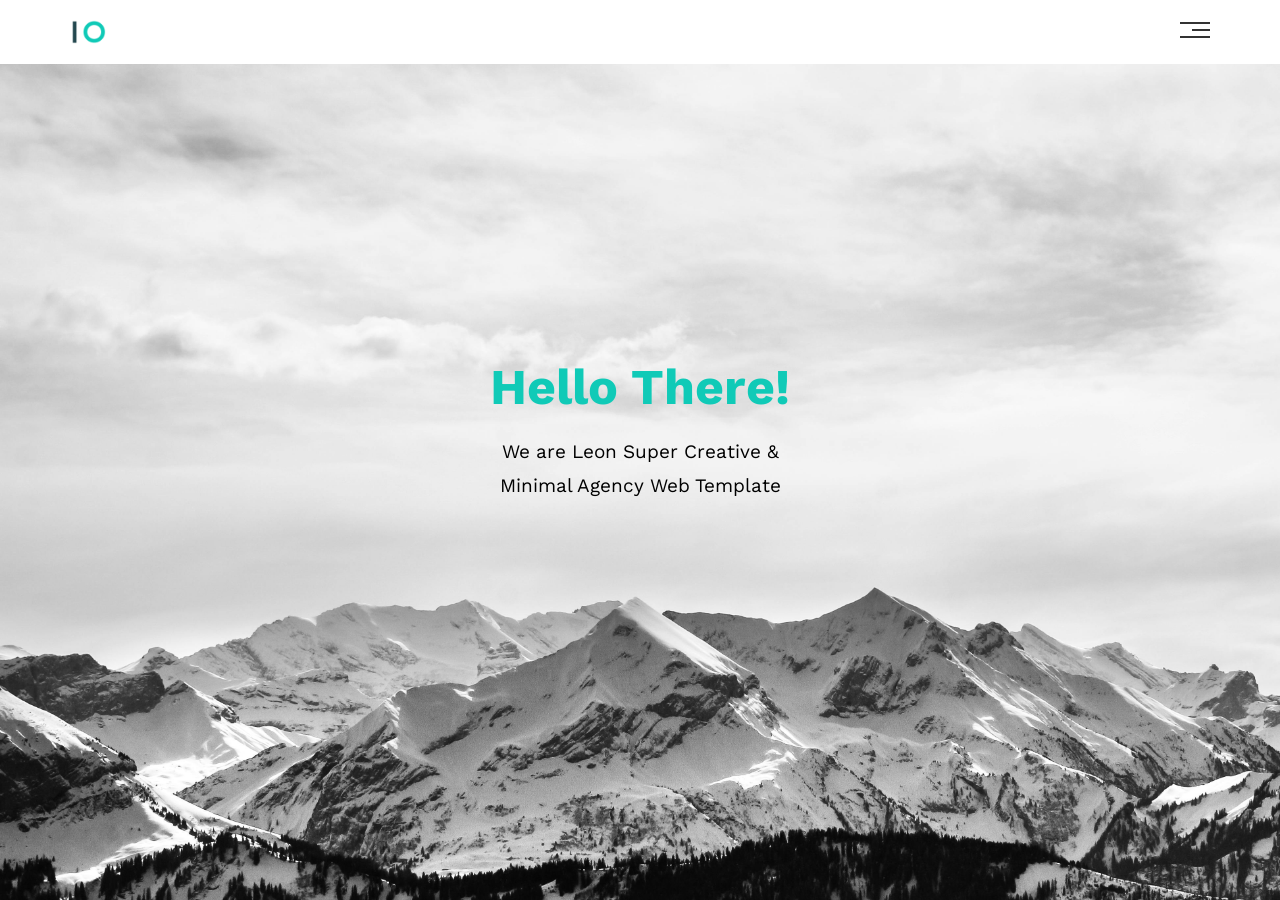
==== index12.html @ c02a4daa "First Update" ====
<!DOCTYPE html>
<html lang="en">
<head>
  <meta charset="UTF-8">
  <meta name="viewport" content="width=device-width, initial-scale=1.0">
  <meta http-equiv="X-UA-Compatible" content="ie=edge">
  <title>Leon Template One</title>
  <link rel="stylesheet" 
  href="css/normalize.css">
  <link rel="stylesheet" 
  href="css/master.css">
  <link rel="preconnect" href="https://fonts.googleapis.com">
<link rel="preconnect" href="https://fonts.gstatic.com" crossorigin>
<link href="https://fonts.googleapis.com/css2?family=Work+Sans:ital,wght@0,100..900;1,100..900&display=swap" rel="stylesheet">
<link rel="stylesheet" 
href="css/all.min.css">
</head>
<body>
  <div class="header">
    <div class="container">
      <img class="logo"src="images2/logo.png" alt="">
      <div class="links">
        <span class="icon">
          <span></span>
          <span></span>
          <span></span>
        </span>
        <ul>
        <li>
        <a href="#services">Services</a>
        </li>
          <li>
      <a href="#portofolio">Portofolio</a>
          </li>
        <li><a href="#about">About</a>
        </li>
          </li>
        <li><a href="#contact">Contact</a>
        </li>
        </ul>
      </div>
    </div>
    </div>
    <div class="landing">
      <div class="intro-text">
        <h1>Hello There!</h1> 
        <p>We are Leon Super Creative & Minimal Agency Web Template</p>
      </div>
    </div>
</body>
</html>
---- css/master.css ----
:root{
  --main-color:#10cab7;
}
*{
  -moz-box-sizing: border-box;
  -webkit-box-sizing: border-box;
  box-sizing: border-box;
}
body{
  font-family: "Work Sans" ,Sans-Serif;
}
.container{
  padding-left: 15px; 
  padding-right: 15px;
  margin-right: auto; 
  margin-left: auto;
}
}

@media (min-width: 768px){
  .container{
    width: 750px;
  }
}
@media (min-width: 992px){
  .container{
    width: 970px;
  }
}
@media (min-width: 1200px){
  .container{
    width: 1170px;
  }
}

.header{
  padding: 20px;
}

.header .container{
  display: flex;
  justify-content: space-between; 
  align-items: center;
}
.header .logo{
  width: 60px;
}
.header  .links{
  position: relative;
}
.header .links:hover .icon span:nth-child(2){
  width: 100%;
}
.header .links .icon{
  width: 30px;
  display: flex;
  flex-wrap: wrap;
  justify-content: flex-end;
}
.header .links .icon span{
  margin-bottom: 5px;
  background-color: #333;
  height: 2px;
}
.header .links .icon span:first-child{
  width: 100%;
}
.header .links .icon span:nth-child(2){
  width: 60%;
   transition: 0.3s;
}
.header .links .icon span:last-child{
  width: 100%;
}
.header .links ul{
  list-style: none;
  padding: 0;
  margin: 0;
  position: absolute;
   right: 0;
   top: calc(100% + 15px);
   background-color: #f6f6f6; 
   min-width: 200px;
   display: none;
}
.header .links:hover ul{
  display: block;
}
.header .links ul:before{
  content:"";
  border-style: solid;
  border-width: 10px;
  border-color:  transparent transparent
  #f6f6f6 transparent;
  position: absolute;
  right: 5px;
  top: -20px;
}
.header .links ul li a{
  display: block;
  text-decoration: none;
  padding: 15px; 
  color: #333;
  transition: .3s;
  cursor: ;
}
.header .links ul li a:hover{
  padding-left: 25px;
}
.header .links ul li:not(:last-child) a{ 
  border-bottom: 1px solid #ddd;
}
.landing {
    background-image: url('../images2/pexels-pixabay-355770.jpg');
    background-size: cover;
    height: calc(100vh - 64px);
    z-index: -1;
   position: relative;
}
.landing .intro-text{
  position: absolute;
  top: 45%;
  left: 50%;
  transform: translate(-50%, -50%);
  text-align: center;
   width: 320px; 
   max-width: 100%;
}
.landing .intro-text h1{
  margin: 0;
  color: var(--main-color);
  font-weight: bold;
  font-size: 50px;
 
  
}
.landing .intro-text p{
  font-size: 19px; 
  line-height: 1.8;
}
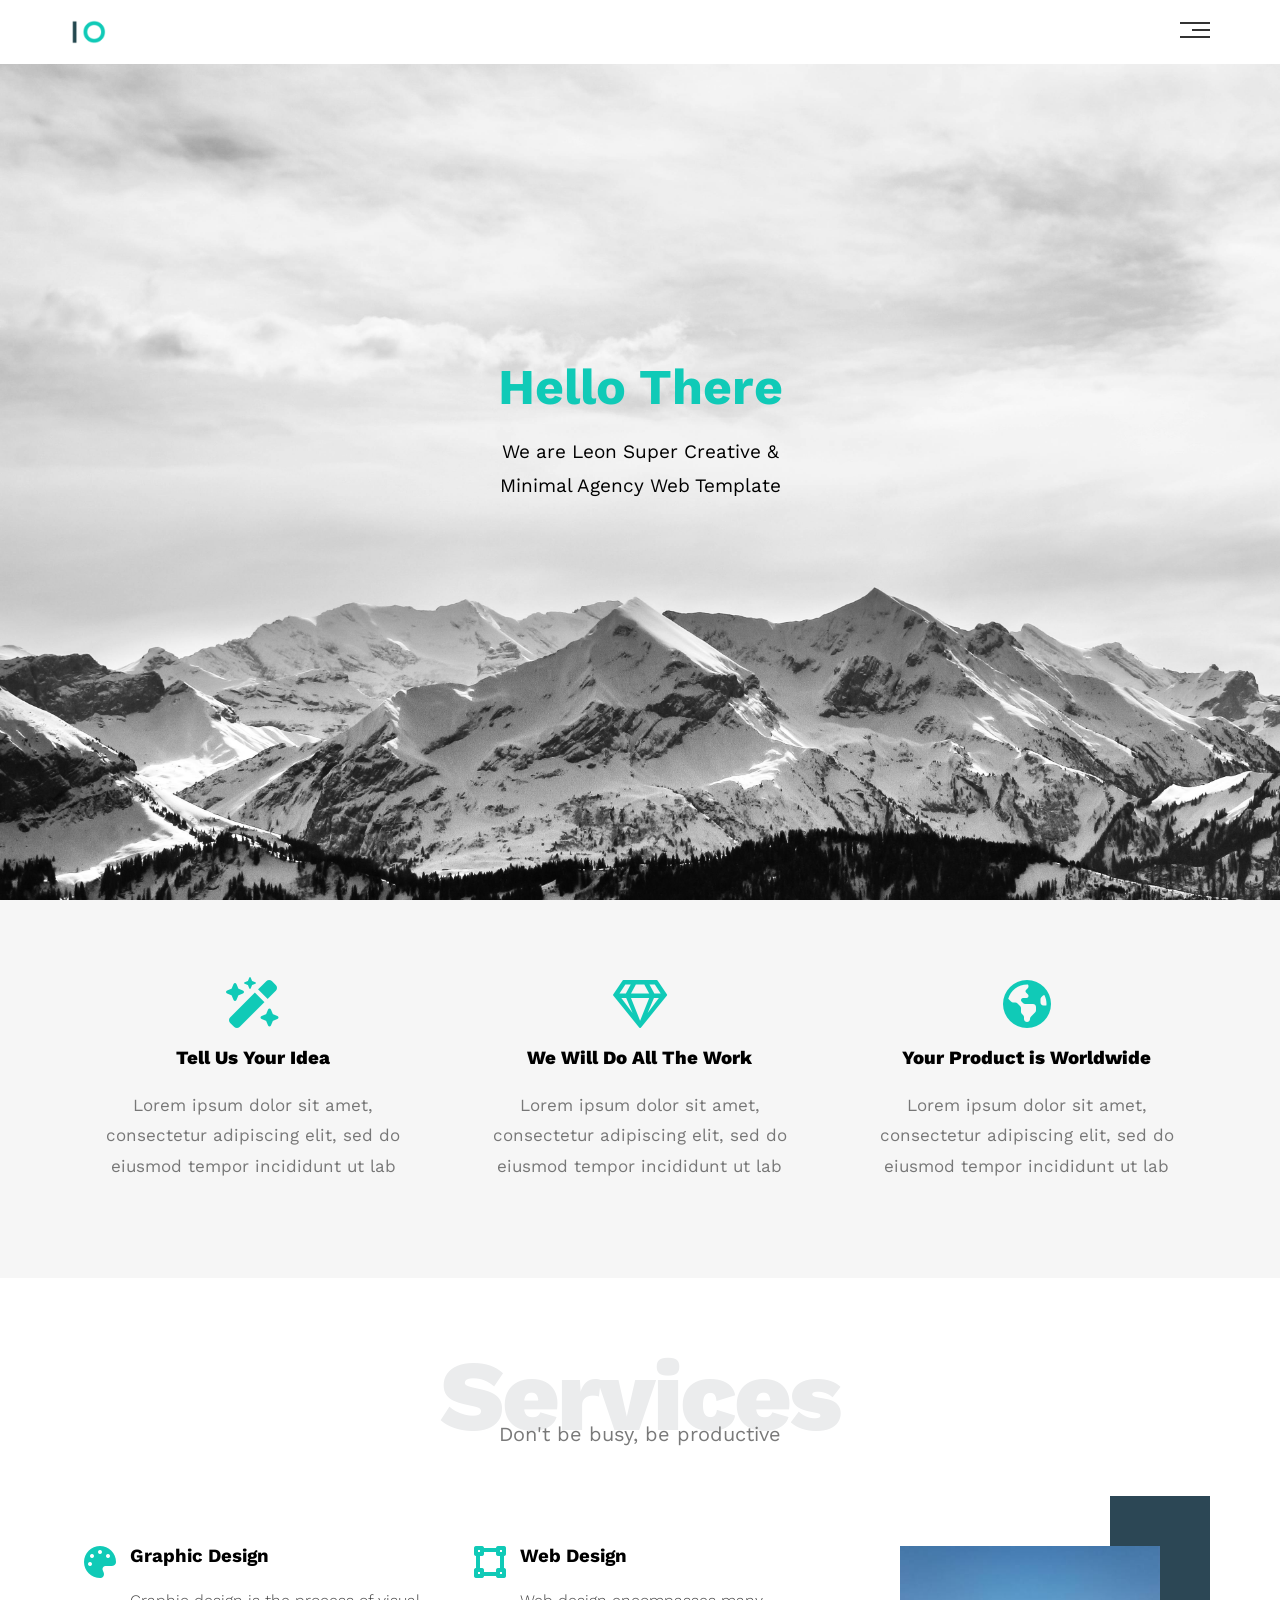
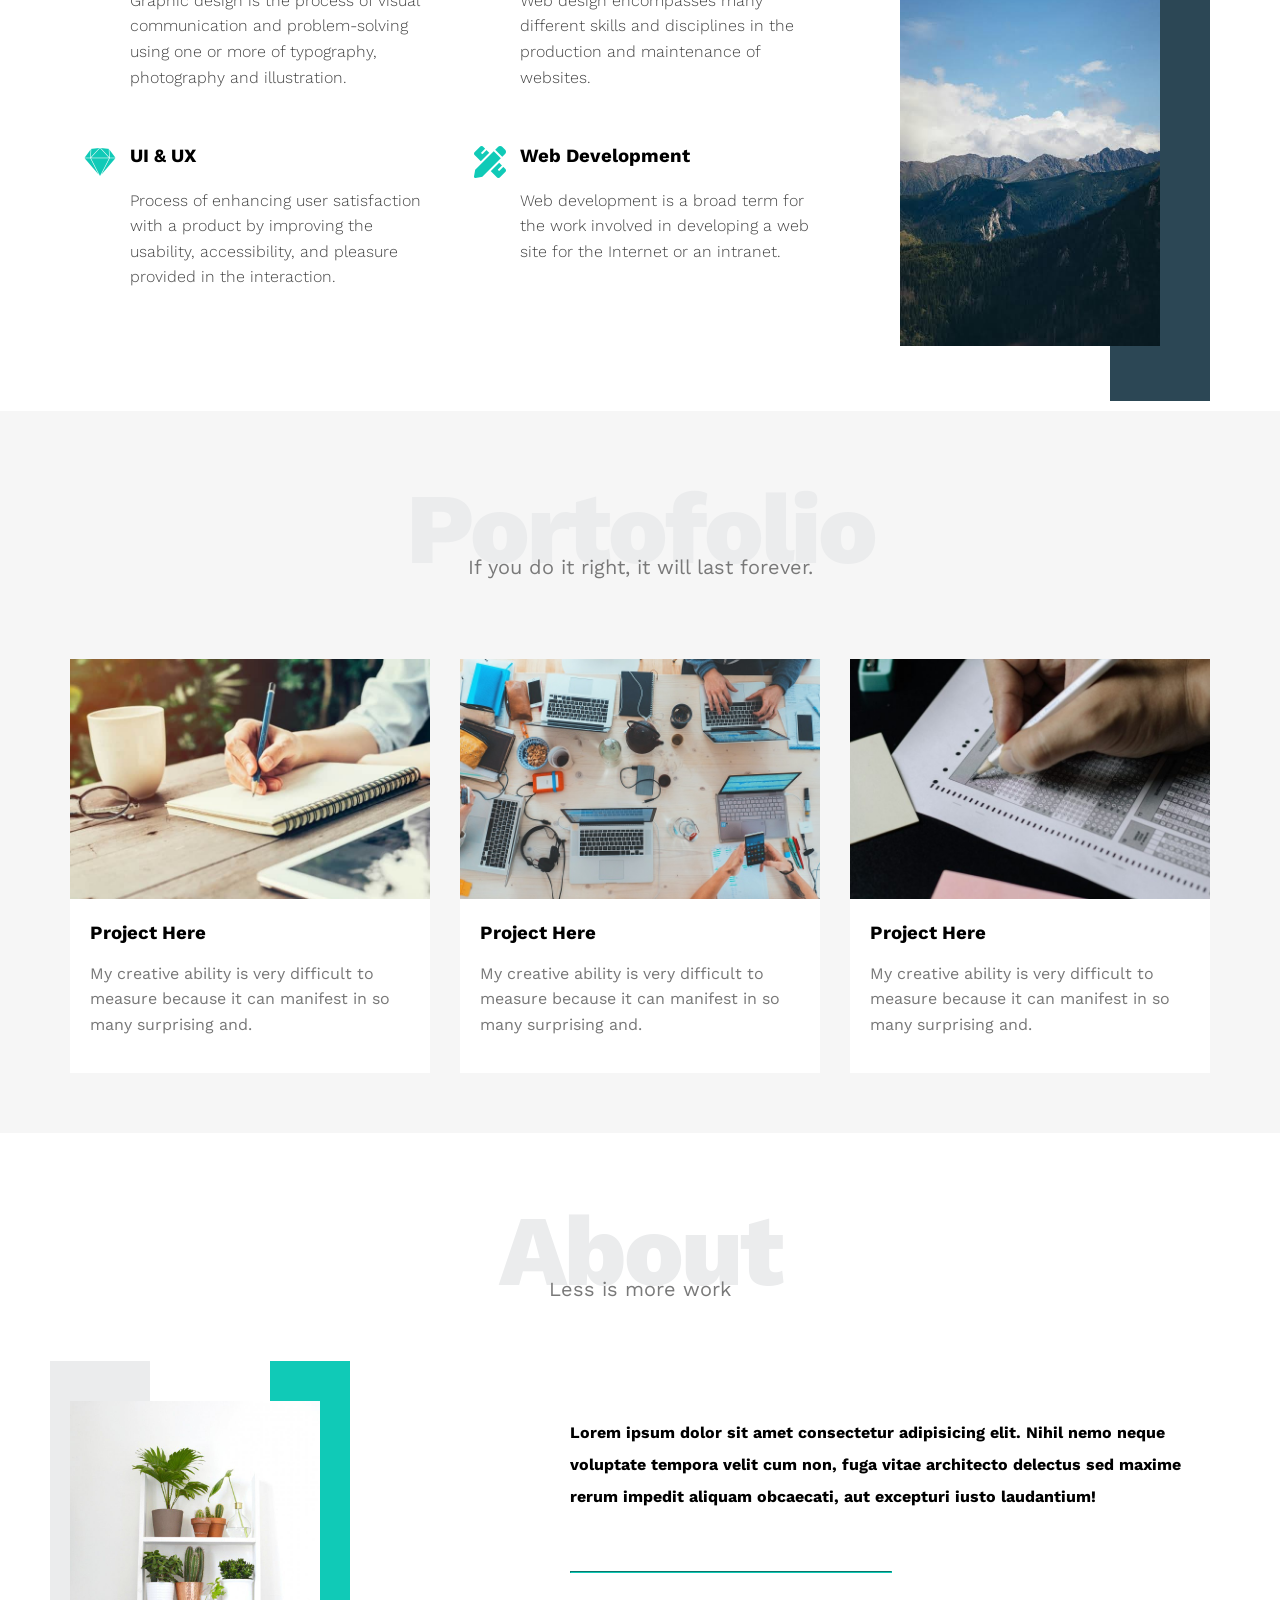
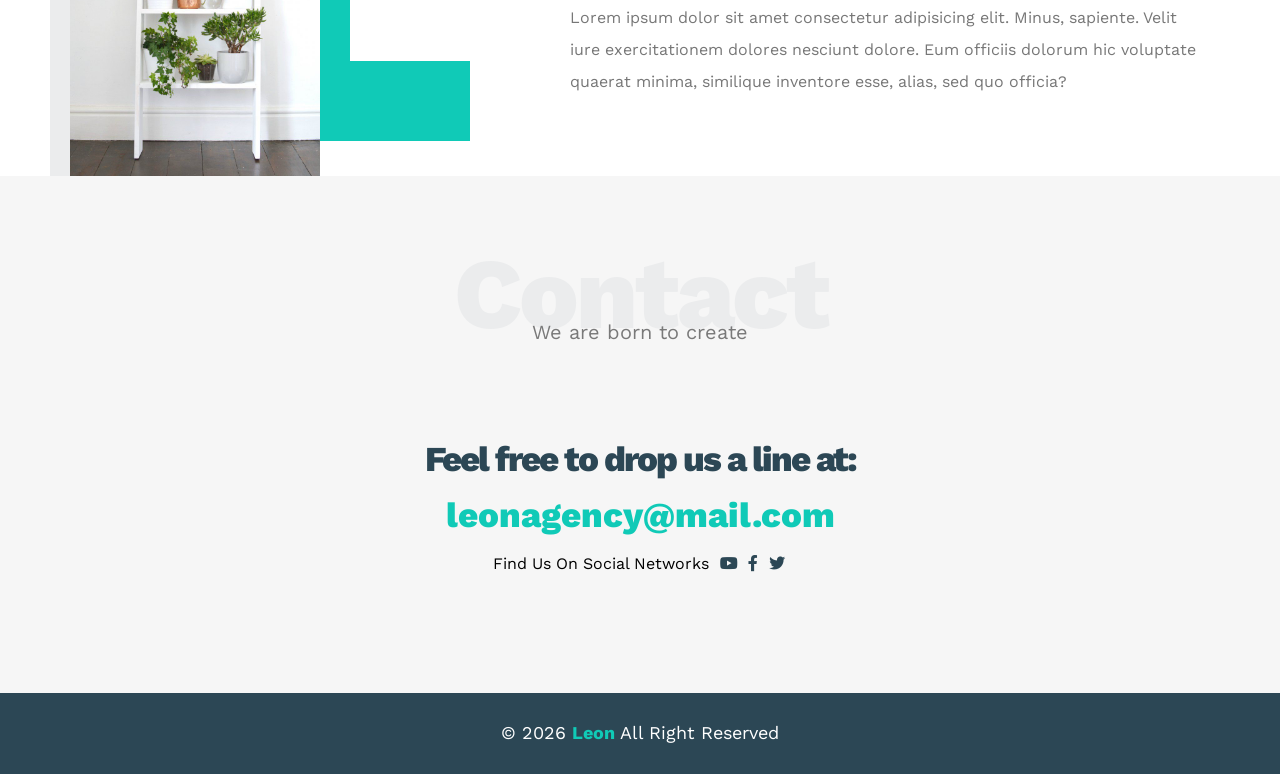
==== commit c6ca0d10: "new" ====
--- a/index12.html
+++ b/index12.html
@@ -14,6 +14,8 @@
 <link href="https://fonts.googleapis.com/css2?family=Work+Sans:ital,wght@0,100..900;1,100..900&display=swap" rel="stylesheet">
 <link rel="stylesheet" 
 href="css/all.min.css">
+<link rel="stylesheet" href="https://cdnjs.cloudflare.com/ajax/libs/font-awesome/5.15.4/css/all.min.css">
+
 </head>
 <body>
   <div class="header">
@@ -43,9 +45,140 @@
     </div>
     <div class="landing">
       <div class="intro-text">
-        <h1>Hello There!</h1> 
+        <h1>Hello There</h1> 
         <p>We are Leon Super Creative & Minimal Agency Web Template</p>
       </div>
     </div>
+    <div class="features">
+      <div class="container">
+        <div class="feat">
+        <i class="fa-solid fa-wand-magic-sparkles fa-3x"></i>
+        <h3>Tell Us Your Idea</h3>
+        <p>Lorem ipsum dolor sit amet, consectetur adipiscing elit, sed do eiusmod tempor incididunt ut lab</p>
+        </div>
+        <div class="feat">
+       <i class="gem-icon far fa-gem fa-3x"></i>
+        <h3>We Will Do All The Work</h3>
+        <p>Lorem ipsum dolor sit amet, consectetur adipiscing elit, sed do eiusmod tempor incididunt ut lab</p>
+        </div>
+        <div class="feat">
+        <i class="fa-solid fa-earth-americas fa-3x"></i>
+        <h3>Your Product is Worldwide</h3>
+        <p>Lorem ipsum dolor sit amet, consectetur adipiscing elit, sed do eiusmod tempor incididunt ut lab</p>
+        </div>
+      </div>
+    </div>
+    <div class="services" id="services">
+      <div class="container">
+        <h2 class="special-heading">Services</h2>
+      <p>Don't be busy, be productive</p>
+      <div class="services-content">
+      <div class="col">
+        <div class="srv">
+      <i class="fa-solid fa-palette fa-2x"></i>
+         <div class="text">
+           <h3>Graphic Design</h3>
+           <p>Graphic design is the process of visual communication and problem-solving using one or more of typography, photography and illustration.</p>
+         </div>
+        </div>
+        <div class="srv">
+ <i class="fab fa-sketch fa-2x"></i>
+         <div class="text">
+           <h3>UI & UX</h3>
+           <p>Process of enhancing user satisfaction with a product by improving the usability, accessibility, and pleasure provided in the interaction.</p>
+         </div>
+        </div>
+      </div>
+      <div class="col">
+        <div class="srv">
+      <i class="fas fa-vector-square fa-2x"></i>
+         <div class="text">
+           <h3>Web Design</h3>
+           <p>Web design encompasses many different skills and disciplines in the production and maintenance of websites.</p>
+         </div>
+        </div>
+        <div class="srv">
+     <i class="fas fa-pencil-ruler fa-2x"></i>
+         <div class="text">
+           <h3>Web Development</h3>
+           <p>Web development is a broad term for the work involved in developing a web site for the Internet or an intranet.</p>
+         </div>
+        </div>
+      </div>
+      <div class="col">
+        <div class="image">
+        <img src="../images2/images (7).jpeg" alt="">
+      </div>
+      </div>
+      </div>
+      </div>
+    </div>
+    <div class="portofolio" id="portofolio">
+      <div class="container">
+        <h2 class="special-heading">Portofolio</h2>
+      <p>If you do it right, it will last forever.</p>
+      <div class="portofolio-content">
+        <div class="card">
+          <img src="../images2/portfolio-1.jpg" alt="">
+                 <div class="info">
+          <h3>Project Here</h3>
+          <p>My creative ability is very difficult to measure because it can manifest in so many surprising and.</p>
+        </div>
+ 
+        </div>
+        <div class="card">
+          <img src="../images2/portfolio-2.jpg" alt="">
+           <div class="info">
+          <h3>Project Here</h3>
+          <p>My creative ability is very difficult to measure because it can manifest in so many surprising and.</p>
+        </div>
+       
+        </div>
+        <div class="card">
+          <img src="../images2/portfolio-3.jpg" alt="">
+           <div class="info">
+          <h3>Project Here</h3>
+          <p>My creative ability is very difficult to measure because it can manifest in so many surprising and.</p>
+        </div>
+       
+        </div>
+      </div>
+      </div>
+    </div>
+    <div class="about" id="about">
+      <div class="container">
+        <h2 class="special-heading">About</h2>
+      <p>Less is more work</p>
+      <div class="about-content">
+        <div class="image">
+          <img src="../images2/about.jpg" alt="">
+        </div>
+        <div class="text">
+          <p>Lorem ipsum dolor sit amet consectetur adipisicing elit. Nihil nemo neque voluptate tempora velit cum non, fuga vitae architecto delectus sed maxime rerum impedit aliquam obcaecati, aut excepturi iusto laudantium!</p>
+          <hr>
+          <p>Lorem ipsum dolor sit amet consectetur adipisicing elit. Minus, sapiente. Velit iure exercitationem dolores nesciunt dolore. Eum officiis dolorum hic voluptate quaerat minima, similique inventore esse, alias, sed quo officia?</p>
+        </div>
+      </div>
+      </div>
+    </div>
+    <div class="contact" id="contact">
+      <div class="container">
+      <h2 class="special-heading">Contact</h2>
+      <p>We are born to create</p>
+      <div class="info">
+        <p class="label">Feel free to drop us a line at:</p>
+ <a href="mailto:leonagency@gmail.com?subject=Contact" class="link">leonagency@mail.com</a>
+      <div class="social">
+        Find Us On Social Networks
+<i class="fab fa-youtube"></i>
+<i class="fab fa-facebook-f"></i>
+<i class="fab fa-twitter"></i>
+      </div>
+      </div>
+      </div>
+    </div>
+    <div class="footer">
+      &copy; 2026 <span>Leon</span> All Right Reserved
+    </div>
 </body>
-</html>+</html>
--- a/css/master.css
+++ b/css/master.css
@@ -1,5 +1,12 @@
+ 
+html{
+  scroll-behavior: smooth;
+}
 :root{
-  --main-color:#10cab7;
+  --main-color: #10cab7;
+  --secondary-color: #2c4755;
+  --section-padding: 60px;
+  --section-background: #f6f6f6;
 }
 *{
   -moz-box-sizing: border-box;
@@ -9,14 +16,13 @@
 body{
   font-family: "Work Sans" ,Sans-Serif;
 }
+
 .container{
   padding-left: 15px; 
   padding-right: 15px;
   margin-right: auto; 
   margin-left: auto;
 }
-}
-
 @media (min-width: 768px){
   .container{
     width: 750px;
@@ -137,4 +143,285 @@
 .landing .intro-text p{
   font-size: 19px; 
   line-height: 1.8;
-}+}
+.features{
+  padding-bottom: var(--section-padding);
+  padding-top: var(--section-padding);
+  background-color: var(--section-background);
+}
+.features .container{
+  display: grid;
+  grid-template-columns: 
+  repeat(auto-fill, minmax(300px, 1fr));
+  grid-gap: 20px;
+}
+.features .feat{
+  padding: 20px;
+  text-align: center;
+}
+.features .feat i{
+  color: var(--main-color);
+ 
+}
+.features .feat h3{
+  font-weight: 800;
+   margin: 20px 0;
+}
+.features .feat p{
+  color: #777;
+  line-height: 1.8;
+  font-size: 17px;
+}
+.services{
+   padding-bottom: var(--section-padding);
+  padding-top: var(--section-padding);
+}
+.special-heading{
+  font-size: 100px;
+  letter-spacing: -3px; 
+  color: #ebeced;
+  margin: 0;
+  text-align: center;
+  font-weight: 800;
+}
+.special-heading + p{
+  margin: -30px 0 0;
+  color: #797979;
+  text-align: center;
+  font-size: 20px;
+}
+@media (max-width: 767px){
+  .special-heading{
+    font-size: 60px;
+  }
+  .special-heading + p{
+  margin: -20px 0 ;
+}
+}
+.services .services-content{
+  margin-top: 100px;
+  display: grid;
+  grid-template-columns: 
+  repeat(auto-fill, minmax(300px, 1fr));
+  grid-gap: 30px;
+}
+.services .services-content .col img{
+  width: 70%;
+  height: 400px;
+  
+}
+.services .services-content .srv{
+  display: flex;
+  margin-bottom: 40px;
+}
+@media (max-width: 767px){
+.services .services-content .srv{
+  flex-direction: column;
+  text-align: center;
+  
+}
+.services .services-content .srv i{
+  margin-left: auto;
+  margin-right: auto;
+}
+}
+.services .services-content .srv i{
+  color: var(--main-color);
+  flex-basis: 60px;
+}
+.services .services-content .srv .text{
+  flex: 1;
+}
+.services .services-content .srv h3{
+  margin: 0 0 20px;
+}
+.services .services-content .srv p{
+  color: #444; 
+  line-height: 1.6;
+  font-weight: 300;
+}
+.services .services-content .image{
+  text-align: center;
+  position: relative;
+}
+.services .services-content .image img{
+  width: 260px;
+}
+ .services-content .image::before{
+  content: '';
+  position: absolute;
+  height: calc(100% + 100px);
+  width: 100px;
+  right: 0;
+  top: -50px; 
+  background-color: var(--secondary-color);
+  z-index: -1;
+}
+@media (max-width:1199px){
+   .services-content .image{
+     display: none;
+   }
+}
+.portofolio{
+  padding-bottom: var(--section-padding);
+  padding-top: var(--section-padding);
+  background-color: var(--section-background);
+}
+.portofolio .portofolio-content{
+  display: grid;
+  grid-template-columns: 
+  repeat(auto-fill, minmax(300px, 1fr));
+  margin-top: 80px;
+  grid-gap: 30px;
+}
+ .portofolio-content .card{
+   background-color: white;
+ }
+ .portofolio-content .card img{
+   max-width: 100%;
+ }
+ .portofolio-content .info{
+   background-color: white;
+   padding: 20px;
+ }
+ .portofolio-content .info h3{
+   margin: 0;
+ }
+ .portofolio-content .info p{
+   line-height: 1.6;
+   color: #777;
+ }
+ .about{
+   padding-top: var(--section-padding);
+ padding-bottom: calc
+ (var(--section-padding) + 60px);
+ }
+ .about .about-content{
+   margin-top: 100px;
+   display: flex;
+   flex-wrap: wrap;
+   justify-content: space-between;
+ }
+ @media (max-width: 991px){
+   .about .about-content{
+     flex-direction: column;
+     text-align: center;
+   }
+ }
+  .about .about-content .image{
+    position: relative;
+    width: 250px; 
+    height: 375px;
+  }
+ .about .about-content .image img{
+    max-width: 100%;
+   }
+   @media (max-width: 991px){
+     .about .about-content .image {
+       margin: 0 auto 80px;
+     }
+   }
+  .about .about-content .image::before{
+    content: '';
+    position: absolute;
+    height: calc(100% + 80px);
+    width: 100px;
+    background-color: #ebeced;
+    top: -40px; 
+    left: -20px;
+    z-index: -1;
+  }
+  .about .about-content .image::after{
+    content: "";
+    position: absolute;
+    height: 300px;
+    width: 120px;
+    top: -40px;
+    right: -150px;
+    border-left:
+    80px solid var(--main-color);
+    border-bottom: 
+    80px solid var(--main-color);
+    z-index: -1;
+  }
+  @media (max-width: 991px){
+    .about .about-content .image::before,
+    .about .about-content .image::after{
+      display: none;
+    }
+  }
+  .about .about-content .text{
+    flex-basis: calc(100% - 500px);
+  }
+  .about .about-content .text 
+  p:first-of-type{
+    font-weight: bold;
+    line-height: 2;
+    margin-bottom: 50px;
+  }
+  
+  .about .about-content .text hr{
+    border-color: var(--main-color);
+    width: 50%;
+    display: inline-block;
+  }
+  .about .about-content .text 
+  p:last-of-type{
+    line-height: 2;
+    color: #777;
+  }
+  .contact{
+     padding-bottom: var(--section-padding);
+  padding-top: var(--section-padding);
+  background-color: var(--section-background);
+  }
+  .contact .info{
+     padding-bottom: var(--section-padding);
+  padding-top: var(--section-padding);
+  text-align: center;
+  }
+  .contact .info .label{
+    font-size: 35px;
+    color: var(--secondary-color);
+    letter-spacing: -2px;
+    font-weight: 800;
+    margin-bottom: 15px;
+  }
+  .contact .info .link{
+    display: block;
+    color: var(--main-color);
+    font-size: 35px;
+    text-decoration: none;
+    font-weight: 800;
+  }
+ @media (max-width: 767px){
+   .contact .info .link,
+   .contact .info .label{
+     font-size: 25px;
+   }
+ }
+  .contact .info .social{
+    display: flex;
+    justify-content: center;
+    margin-top: 20px;
+    font-size: 16px;
+  }
+  .contact .info .social i{
+    margin-left: 4px;
+    color: var(--secondary-color);
+  }
+  .contact .info .social 
+  i:first-of-type{ 
+    margin-left: 10px;
+  }
+  .footer{
+    background-color: var(--secondary-color);
+    color: white;
+    text-align: center;
+    font-size: 18px; 
+    padding: 30px 10px;
+  }
+  .footer span{
+    color: var(--main-color);
+    font-weight: bold;
+  }
